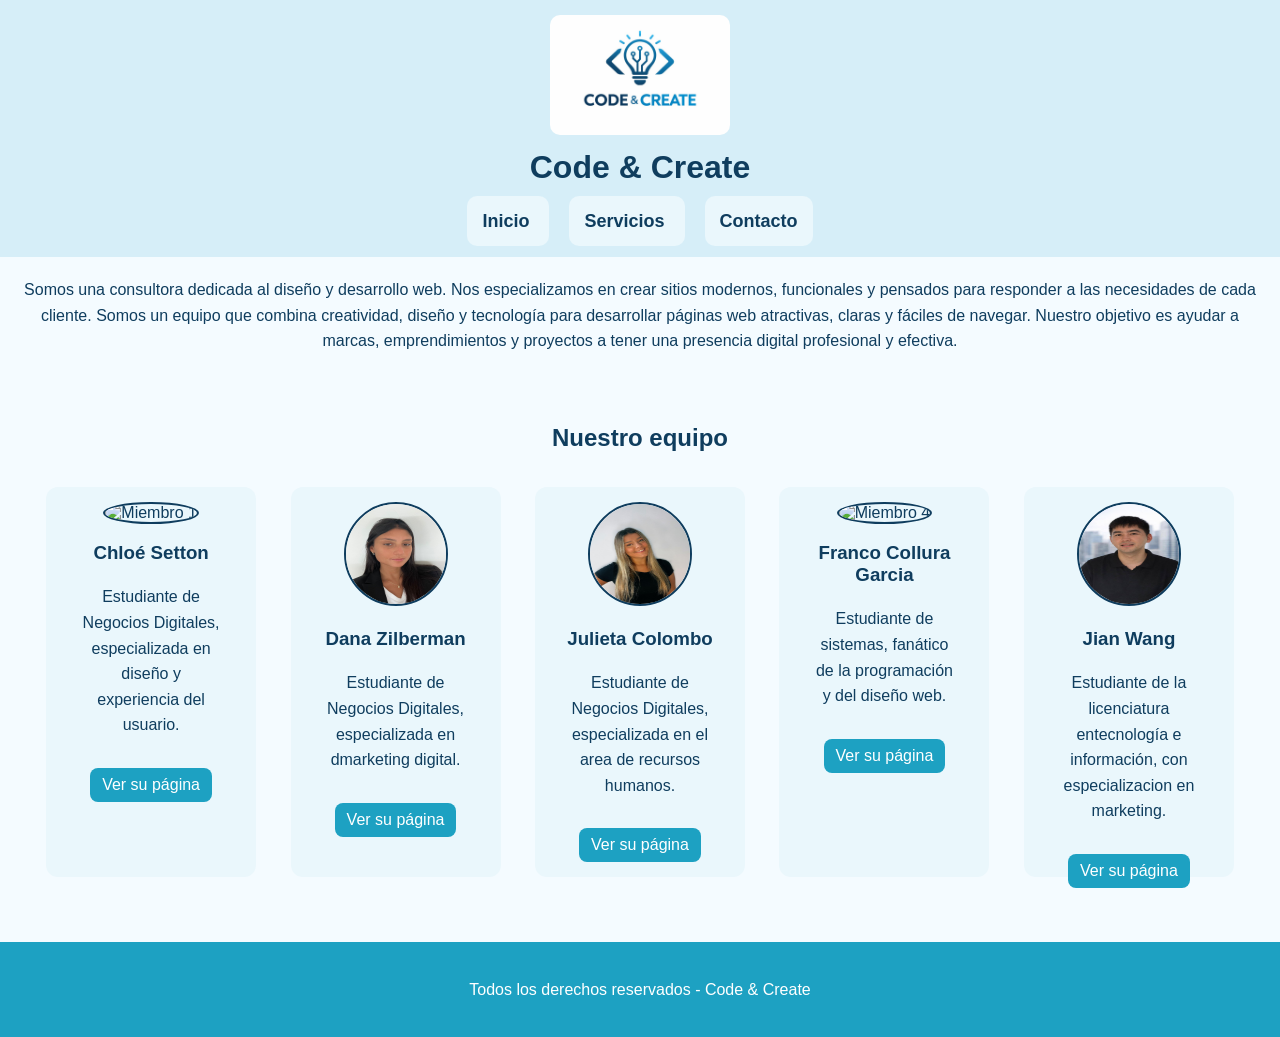
==== index.html @ 41024951 "Add files via upload" ====
<!DOCTYPE html>
<html lang="en">
<head>
    <meta charset="UTF-8">
    <meta name="viewport" content="width=device-width, initial-scale=1.0">
    <title> Code & Create </title>
    <link rel="stylesheet" href="estilos/css1.css">
</head>
<body>
    <header> 

        <img src="img/logo.png" alt="logo">

        <h1> Code & Create</h1>
        <nav> 
            <ul>
                <li> <a href="index.html"> Inicio </a> </li>
                <li> <a href="servicios.html"> Servicios </a> </li>
                <li> <a href="contacto.html"> Contacto </a> </li>
            </ul>
        </nav>

    </header>

    <main> 

        <p> Somos una consultora dedicada al diseño y desarrollo web. Nos especializamos en crear sitios modernos, funcionales y pensados para responder a las necesidades de cada cliente. Somos un equipo que combina creatividad, diseño y tecnología para desarrollar páginas web atractivas, claras y fáciles de navegar. Nuestro objetivo es ayudar a marcas, emprendimientos y proyectos a tener una presencia digital profesional y efectiva. </p>

        <!-- SECCIÓN EQUIPO -->
        <section class="equipo">
            <h2>Nuestro equipo</h2>

            <div class="miembro">
                <img src="img/fotochloe.png" alt="Miembro 1">
                <h3>Chloé Setton</h3>
                <p>Estudiante de Negocios Digitales, especializada en diseño y experiencia del usuario.</p>
                <a href="https://chloeuade-eng.github.io/proyectomodificado1/" target="_blank">Ver su página</a>
            </div>

            <div class="miembro">
                <img src="img/fotodana.png" alt="Miembro 2">
                <h3>Dana Zilberman</h3>
                <p>Estudiante de Negocios Digitales, especializada en dmarketing digital.</p>
                <a href="https://danitauade-cell.github.io/proyectojuevesmodificado/contacto.html" target="_blank">Ver su página</a>
            </div>

            <div class="miembro">
                <img src="img/fotojuli.png" alt="Miembro 3">
                <h3>Julieta Colombo</h3>
                <p>Estudiante de Negocios Digitales, especializada en el area de recursos humanos.</p>
                <a href="https://colombojulieta-uade.github.io/Proyecto-Jueves-/" target="_blank">Ver su página</a>
            </div>

            <div class="miembro">
                <img src="img/fotofrankie.png" alt="Miembro 4">
                <h3>Franco Collura Garcia</h3>
                <p>Estudiante de sistemas, fanático de la programación y del diseño web.</p>
                <a href="https://fcolluragarcia.github.io/Proyecto1/" target="_blank">Ver su página</a>
            </div>

            <div class="miembro">
                <img src="img/fotojian.png" alt="Miembro 5">
                <h3>Jian Wang</h3>
                <p>Estudiante de la licenciatura entecnología e información, con especializacion en marketing.</p>
                <a href="https://wangjian-114.github.io/pagina-personal-demo/" target="_blank">Ver su página</a>
            </div>

        </section>

    </main>

    <footer> 

        <p> Todos los derechos reservados - Code & Create </p>

    </footer>

</body>
</html>
---- estilos/css1.css ----
body{
    background-color: #F4FBFF;
    font-family: 'Segoe UI', Tahoma, Geneva, Verdana, sans-serif;
    color: #0F3D5E;
    margin: 0;
    padding: 0;
}

/* HEADER */
header{
    background-color: #D6EEF8;
    text-align: center;
    padding: 15px;
}

/* LOGO */
header img{
    width: 180px;
}

/* TITULO */
h1{
    font-size: 32px;
    margin: 10px 0 25px 0; /* espacio con el menú */
}

/* NAV */
nav ul{
    list-style: none;
    padding: 0;
    margin: 10px 0;
}

nav li{
    display: inline;
    margin: 0 10px;
}

nav a{
    text-decoration: none;
    color: #0F3D5E;
    font-weight: bold;
}

nav a:hover{
    color: #1DA1C2;
}

/* TEXTO */
p{
    font-size: 16px;
    line-height: 1.6;
    margin: 20px;
    text-align: center;
}

/* IMAGENES GENERALES */
img{
    max-width: 100%;
    height: auto;
    border-radius: 10px;
}

/* LISTAS (SERVICIOS) */
li{
    color: #1B5E7A;
    font-size: 18px;
    background-color: #EAF7FC;
    margin: 10px auto;
    padding: 15px;
    border-radius: 10px;
    width: 70%;
}

/* SECCION EQUIPO */
.equipo{
    text-align: center;
    padding: 30px;
}

/* TARJETAS */
.miembro{
    display: inline-block;
    width: 180px;
    height: 360px;
    margin: 15px;
    padding: 15px;
    background-color: #EAF7FC;
    border-radius: 12px;
    vertical-align: top;
    position: relative; 
}
/* IMAGENES EQUIPO */
.miembro img{
    width: 100px;
    height: 100px;
    border-radius: 50%;
    border: 2px solid #0F3D5E;
}

/* LINK */
.miembro a{
    display: inline-block;
    margin-top: 10px;
    text-decoration: none;
    color: white;
    background-color: #1DA1C2;
    padding: 8px 12px;
    border-radius: 8px;
}

.miembro a:hover{
    background-color: #1590ab;
}

/* FOOTER */
footer{
    background-color: #1DA1C2;
    text-align: center;
    color: white;
    padding: 15px;
    font-size: 14px;
    margin-top: 20px;
}
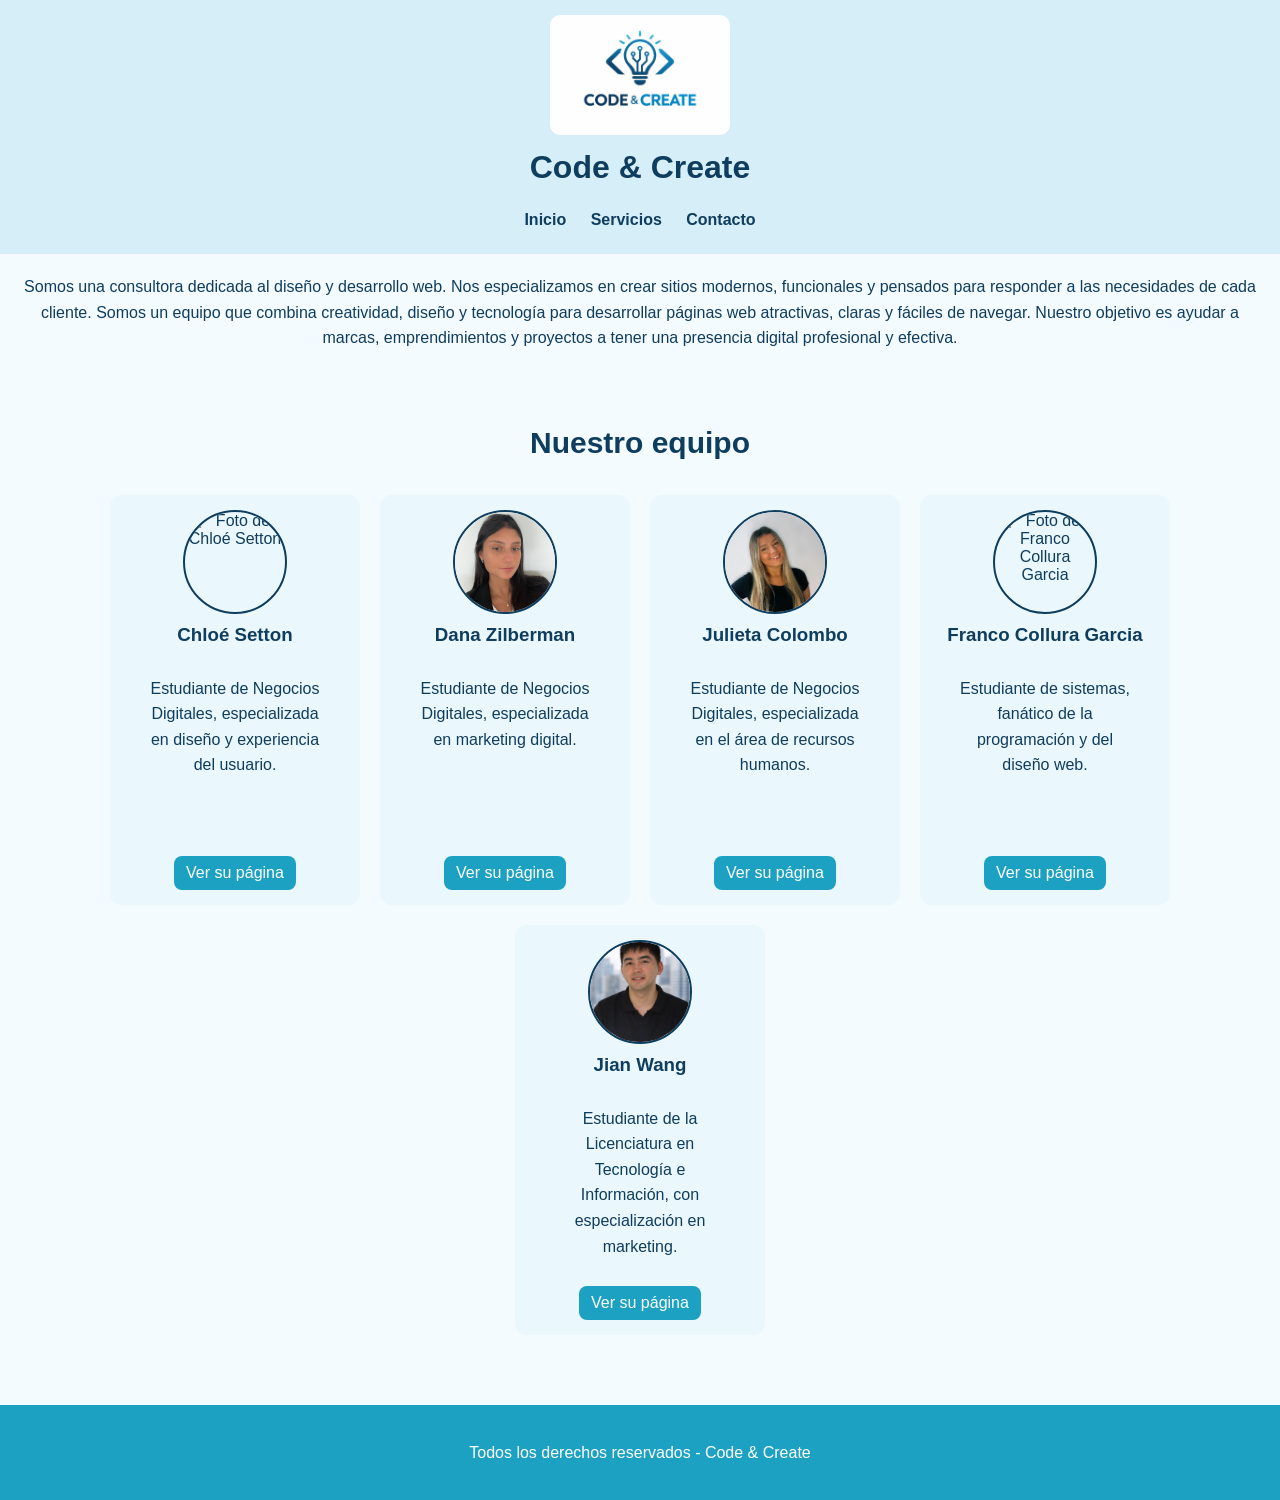
==== commit f2cfee62: "add responsive design" ====
--- a/index.html
+++ b/index.html
@@ -1,78 +1,81 @@
 <!DOCTYPE html>
-<html lang="en">
+<html lang="es">
 <head>
     <meta charset="UTF-8">
     <meta name="viewport" content="width=device-width, initial-scale=1.0">
-    <title> Code & Create </title>
+    <title>Code & Create</title>
     <link rel="stylesheet" href="estilos/css1.css">
 </head>
 <body>
+
     <header> 
+        <img src="img/logo.png" alt="Logo">
 
-        <img src="img/logo.png" alt="logo">
+        <h1>Code & Create</h1>
 
-        <h1> Code & Create</h1>
         <nav> 
+            <input type="checkbox" id="menu">
+            <label for="menu">☰</label>
+
             <ul>
-                <li> <a href="index.html"> Inicio </a> </li>
-                <li> <a href="servicios.html"> Servicios </a> </li>
-                <li> <a href="contacto.html"> Contacto </a> </li>
+                <li><a href="index.html">Inicio</a></li>
+                <li><a href="servicios.html">Servicios</a></li>
+                <li><a href="contacto.html">Contacto</a></li>
             </ul>
         </nav>
-
     </header>
 
     <main> 
+        <p>
+            Somos una consultora dedicada al diseño y desarrollo web. Nos especializamos en crear sitios modernos, funcionales y pensados para responder a las necesidades de cada cliente. Somos un equipo que combina creatividad, diseño y tecnología para desarrollar páginas web atractivas, claras y fáciles de navegar. Nuestro objetivo es ayudar a marcas, emprendimientos y proyectos a tener una presencia digital profesional y efectiva.
+        </p>
 
-        <p> Somos una consultora dedicada al diseño y desarrollo web. Nos especializamos en crear sitios modernos, funcionales y pensados para responder a las necesidades de cada cliente. Somos un equipo que combina creatividad, diseño y tecnología para desarrollar páginas web atractivas, claras y fáciles de navegar. Nuestro objetivo es ayudar a marcas, emprendimientos y proyectos a tener una presencia digital profesional y efectiva. </p>
-
-        <!-- SECCIÓN EQUIPO -->
         <section class="equipo">
             <h2>Nuestro equipo</h2>
 
-            <div class="miembro">
-                <img src="img/fotochloe.png" alt="Miembro 1">
-                <h3>Chloé Setton</h3>
-                <p>Estudiante de Negocios Digitales, especializada en diseño y experiencia del usuario.</p>
-                <a href="https://chloeuade-eng.github.io/proyectomodificado1/" target="_blank">Ver su página</a>
+            <div class="contenedor-miembros">
+
+                <div class="miembro">
+                    <img src="img/fotochloe.png" alt="Foto de Chloé Setton">
+                    <h3>Chloé Setton</h3>
+                    <p>Estudiante de Negocios Digitales, especializada en diseño y experiencia del usuario.</p>
+                    <a href="https://chloeuade-eng.github.io/proyectomodificado1/" target="_blank">Ver su página</a>
+                </div>
+
+                <div class="miembro">
+                    <img src="img/fotodana.png" alt="Foto de Dana Zilberman">
+                    <h3>Dana Zilberman</h3>
+                    <p>Estudiante de Negocios Digitales, especializada en marketing digital.</p>
+                    <a href="https://danitauade-cell.github.io/proyectojuevesmodificado/contacto.html" target="_blank">Ver su página</a>
+                </div>
+
+                <div class="miembro">
+                    <img src="img/fotojuli.png" alt="Foto de Julieta Colombo">
+                    <h3>Julieta Colombo</h3>
+                    <p>Estudiante de Negocios Digitales, especializada en el área de recursos humanos.</p>
+                    <a href="https://colombojulieta-uade.github.io/Proyecto-Jueves-/" target="_blank">Ver su página</a>
+                </div>
+
+                <div class="miembro">
+                    <img src="img/fotofrankie.png" alt="Foto de Franco Collura Garcia">
+                    <h3>Franco Collura Garcia</h3>
+                    <p>Estudiante de sistemas, fanático de la programación y del diseño web.</p>
+                    <a href="https://fcolluragarcia.github.io/Proyecto1/" target="_blank">Ver su página</a>
+                </div>
+
+                <div class="miembro">
+                    <img src="img/fotojian.png" alt="Foto de Jian Wang">
+                    <h3>Jian Wang</h3>
+                    <p>Estudiante de la Licenciatura en Tecnología e Información, con especialización en marketing.</p>
+                    <a href="https://wangjian-114.github.io/pagina-personal-demo/" target="_blank">Ver su página</a>
+                </div>
+
             </div>
-
-            <div class="miembro">
-                <img src="img/fotodana.png" alt="Miembro 2">
-                <h3>Dana Zilberman</h3>
-                <p>Estudiante de Negocios Digitales, especializada en dmarketing digital.</p>
-                <a href="https://danitauade-cell.github.io/proyectojuevesmodificado/contacto.html" target="_blank">Ver su página</a>
-            </div>
-
-            <div class="miembro">
-                <img src="img/fotojuli.png" alt="Miembro 3">
-                <h3>Julieta Colombo</h3>
-                <p>Estudiante de Negocios Digitales, especializada en el area de recursos humanos.</p>
-                <a href="https://colombojulieta-uade.github.io/Proyecto-Jueves-/" target="_blank">Ver su página</a>
-            </div>
-
-            <div class="miembro">
-                <img src="img/fotofrankie.png" alt="Miembro 4">
-                <h3>Franco Collura Garcia</h3>
-                <p>Estudiante de sistemas, fanático de la programación y del diseño web.</p>
-                <a href="https://fcolluragarcia.github.io/Proyecto1/" target="_blank">Ver su página</a>
-            </div>
-
-            <div class="miembro">
-                <img src="img/fotojian.png" alt="Miembro 5">
-                <h3>Jian Wang</h3>
-                <p>Estudiante de la licenciatura entecnología e información, con especializacion en marketing.</p>
-                <a href="https://wangjian-114.github.io/pagina-personal-demo/" target="_blank">Ver su página</a>
-            </div>
-
         </section>
-
     </main>
 
     <footer> 
-
-        <p> Todos los derechos reservados - Code & Create </p>
-
+        <p>Todos los derechos reservados - Code & Create</p>
     </footer>
 
 </body>
--- a/estilos/css1.css
+++ b/estilos/css1.css
@@ -13,18 +13,24 @@
     padding: 15px;
 }
 
-/* LOGO */
 header img{
     width: 180px;
 }
 
-/* TITULO */
 h1{
     font-size: 32px;
-    margin: 10px 0 25px 0; /* espacio con el menú */
+    margin: 10px 0 25px 0;
 }
 
 /* NAV */
+nav input{
+    display: none;
+}
+
+nav label{
+    display: none;
+}
+
 nav ul{
     list-style: none;
     padding: 0;
@@ -46,7 +52,7 @@
     color: #1DA1C2;
 }
 
-/* TEXTO */
+/* TEXTO GENERAL */
 p{
     font-size: 16px;
     line-height: 1.6;
@@ -54,54 +60,61 @@
     text-align: center;
 }
 
-/* IMAGENES GENERALES */
+/* IMAGENES */
 img{
     max-width: 100%;
     height: auto;
     border-radius: 10px;
 }
 
-/* LISTAS (SERVICIOS) */
-li{
-    color: #1B5E7A;
-    font-size: 18px;
-    background-color: #EAF7FC;
-    margin: 10px auto;
-    padding: 15px;
-    border-radius: 10px;
-    width: 70%;
-}
-
-/* SECCION EQUIPO */
+/* INDEX - EQUIPO */
 .equipo{
     text-align: center;
     padding: 30px;
 }
 
-/* TARJETAS */
+.equipo h2{
+    font-size: 30px;
+    margin-bottom: 35px;
+}
+
+.contenedor-miembros{
+    display: flex;
+    flex-wrap: wrap;
+    justify-content: center;
+    gap: 20px;
+}
+
 .miembro{
-    display: inline-block;
-    width: 180px;
-    height: 360px;
-    margin: 15px;
+    width: 220px;
+    min-height: 380px;
     padding: 15px;
     background-color: #EAF7FC;
     border-radius: 12px;
-    vertical-align: top;
-    position: relative; 
-}
-/* IMAGENES EQUIPO */
+
+    display: flex;
+    flex-direction: column;
+    align-items: center;
+}
+
 .miembro img{
     width: 100px;
     height: 100px;
     border-radius: 50%;
     border: 2px solid #0F3D5E;
-}
-
-/* LINK */
+    object-fit: cover;
+}
+
+.miembro h3{
+    margin: 10px 0;
+}
+
+.miembro p{
+    flex-grow: 1;
+}
+
 .miembro a{
-    display: inline-block;
-    margin-top: 10px;
+    margin-top: auto;
     text-decoration: none;
     color: white;
     background-color: #1DA1C2;
@@ -113,6 +126,62 @@
     background-color: #1590ab;
 }
 
+/* SERVICIOS */
+.servicios{
+    max-width: 900px;
+    margin: 40px auto;
+    padding: 30px;
+    background-color: #EAF7FC;
+    border-radius: 12px;
+    text-align: center;
+}
+
+.servicios h2{
+    font-size: 30px;
+    margin-bottom: 20px;
+}
+
+.servicios ul{
+    list-style: disc;
+    padding-left: 35px;
+    text-align: left;
+}
+
+.servicios li{
+    background-color: #D6EEF8;
+    margin: 10px 0;
+    padding: 12px 12px 12px 20px;
+    border-radius: 8px;
+}
+
+.servicios li::marker{
+    color: #1DA1C2;
+}
+
+/* CONTACTO */
+.contacto{
+    max-width: 800px;
+    margin: 40px auto;
+    padding: 30px;
+    background-color: #EAF7FC;
+    border-radius: 12px;
+    text-align: center;
+}
+
+.contacto h2{
+    font-size: 30px;
+    margin-bottom: 20px;
+}
+
+.contacto p{
+    margin: 15px 0;
+}
+
+.contacto a{
+    color: #0F3D5E;
+    font-weight: bold;
+}
+
 /* FOOTER */
 footer{
     background-color: #1DA1C2;
@@ -120,5 +189,84 @@
     color: white;
     padding: 15px;
     font-size: 14px;
-    margin-top: 20px;
+    margin-top: 40px;
+}
+
+/* TABLET */
+@media all and (max-width: 900px){
+    .miembro{
+        width: 45%;
+    }
+}
+
+/* MOBILE */
+@media all and (max-width: 700px){
+
+    header img{
+        width: 120px;
+    }
+
+    h1{
+        font-size: 26px;
+    }
+
+    nav label{
+        display: block;
+        border: 1px solid #0F3D5E;
+        border-radius: 5px;
+        width: 35px;
+        height: 35px;
+        line-height: 32px;
+        text-align: center;
+        font-size: 24px;
+        background-color: #D6EEF8;
+        margin: 10px auto;
+        cursor: pointer;
+    }
+
+    nav ul{
+        display: none;
+        background-color: #EAF7FC;
+        padding: 10px;
+        margin: 10px auto;
+        width: 220px;
+        border-radius: 10px;
+    }
+
+    nav input:checked ~ ul{
+        display: block;
+    }
+
+    nav li{
+        display: block;
+        margin: 5px 0;
+    }
+
+    nav a{
+        display: block;
+        padding: 10px;
+        background-color: #D6EEF8;
+        border-radius: 8px;
+    }
+
+    nav a:hover{
+        background-color: #1DA1C2;
+        color: white;
+    }
+
+    .contenedor-miembros{
+        flex-direction: column;
+        align-items: center;
+    }
+
+    .miembro{
+        width: 90%;
+        min-height: auto;
+    }
+
+    .servicios,
+    .contacto{
+        width: 85%;
+        padding: 20px;
+    }
 }
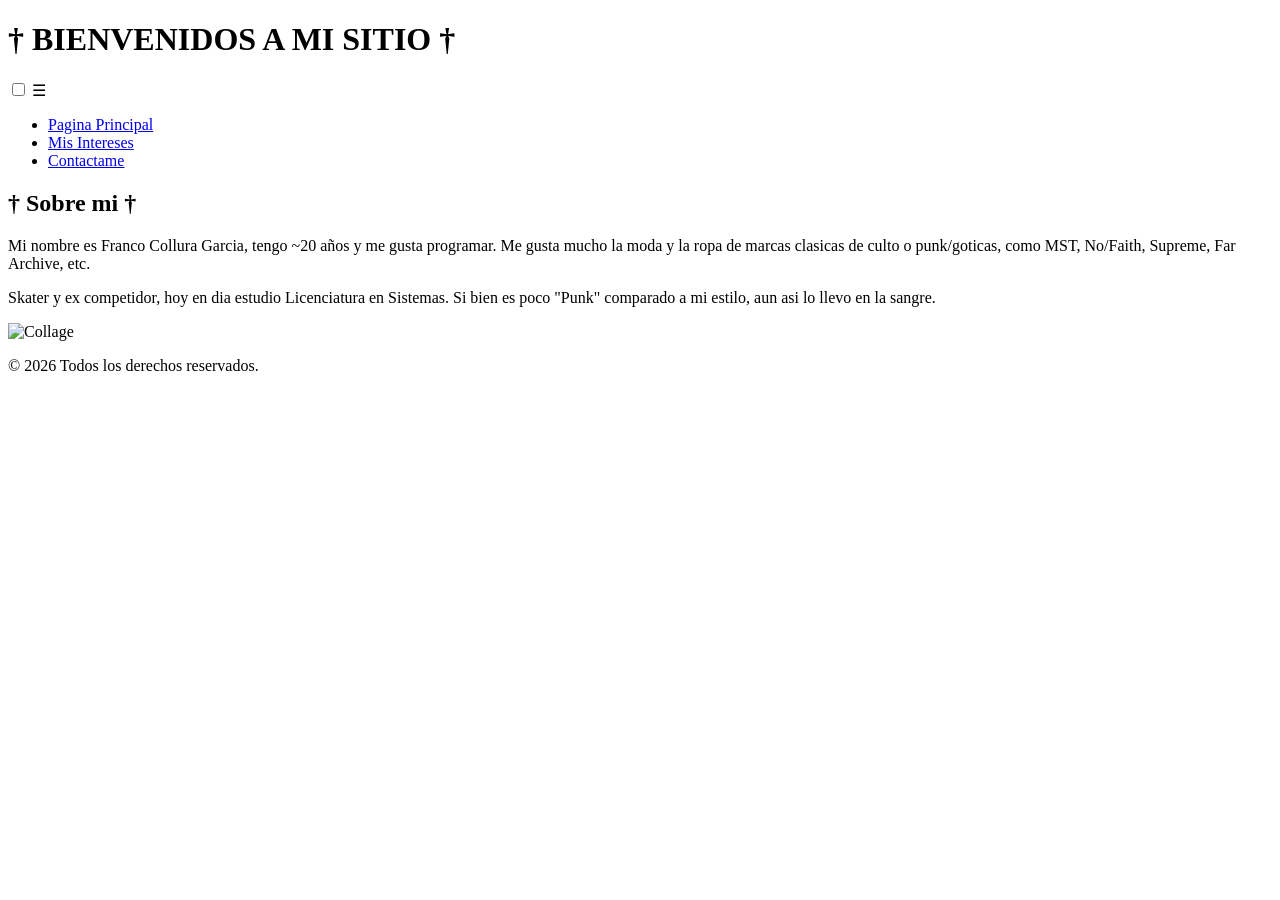
==== commit 0f8ec43d: "Add files via upload" ====
--- a/index.html
+++ b/index.html
@@ -1,82 +1,40 @@
-<!DOCTYPE html>
-<html lang="es">
-<head>
-    <meta charset="UTF-8">
-    <meta name="viewport" content="width=device-width, initial-scale=1.0">
-    <title>Code & Create</title>
-    <link rel="stylesheet" href="estilos/css1.css">
-</head>
-<body>
-
-    <header> 
-        <img src="img/logo.png" alt="Logo">
-
-        <h1>Code & Create</h1>
-
-        <nav> 
-            <input type="checkbox" id="menu">
-            <label for="menu">☰</label>
-
-            <ul>
-                <li><a href="index.html">Inicio</a></li>
-                <li><a href="servicios.html">Servicios</a></li>
-                <li><a href="contacto.html">Contacto</a></li>
-            </ul>
-        </nav>
-    </header>
-
-    <main> 
-        <p>
-            Somos una consultora dedicada al diseño y desarrollo web. Nos especializamos en crear sitios modernos, funcionales y pensados para responder a las necesidades de cada cliente. Somos un equipo que combina creatividad, diseño y tecnología para desarrollar páginas web atractivas, claras y fáciles de navegar. Nuestro objetivo es ayudar a marcas, emprendimientos y proyectos a tener una presencia digital profesional y efectiva.
-        </p>
-
-        <section class="equipo">
-            <h2>Nuestro equipo</h2>
-
-            <div class="contenedor-miembros">
-
-                <div class="miembro">
-                    <img src="img/fotochloe.png" alt="Foto de Chloé Setton">
-                    <h3>Chloé Setton</h3>
-                    <p>Estudiante de Negocios Digitales, especializada en diseño y experiencia del usuario.</p>
-                    <a href="https://chloeuade-eng.github.io/proyectomodificado1/" target="_blank">Ver su página</a>
-                </div>
-
-                <div class="miembro">
-                    <img src="img/fotodana.png" alt="Foto de Dana Zilberman">
-                    <h3>Dana Zilberman</h3>
-                    <p>Estudiante de Negocios Digitales, especializada en marketing digital.</p>
-                    <a href="https://danitauade-cell.github.io/proyectojuevesmodificado/contacto.html" target="_blank">Ver su página</a>
-                </div>
-
-                <div class="miembro">
-                    <img src="img/fotojuli.png" alt="Foto de Julieta Colombo">
-                    <h3>Julieta Colombo</h3>
-                    <p>Estudiante de Negocios Digitales, especializada en el área de recursos humanos.</p>
-                    <a href="https://colombojulieta-uade.github.io/Proyecto-Jueves-/" target="_blank">Ver su página</a>
-                </div>
-
-                <div class="miembro">
-                    <img src="img/fotofrankie.png" alt="Foto de Franco Collura Garcia">
-                    <h3>Franco Collura Garcia</h3>
-                    <p>Estudiante de sistemas, fanático de la programación y del diseño web.</p>
-                    <a href="https://fcolluragarcia.github.io/Proyecto1/" target="_blank">Ver su página</a>
-                </div>
-
-                <div class="miembro">
-                    <img src="img/fotojian.png" alt="Foto de Jian Wang">
-                    <h3>Jian Wang</h3>
-                    <p>Estudiante de la Licenciatura en Tecnología e Información, con especialización en marketing.</p>
-                    <a href="https://wangjian-114.github.io/pagina-personal-demo/" target="_blank">Ver su página</a>
-                </div>
-
-            </div>
-        </section>
-    </main>
-
-    <footer> 
-        <p>Todos los derechos reservados - Code & Create</p>
-    </footer>
-
-</body>
+<!DOCTYPE html>
+<html lang="en">
+<head>
+    <meta charset="UTF-8">
+    <meta name="viewport" content="width=device-width, initial-scale=1.0">
+    <title>† Mi Primer Sitio †</title>
+    <link rel="stylesheet" href="estilos/css.css">
+</head>
+<body>
+    <header>
+    <h1>† BIENVENIDOS A MI SITIO †</h1>
+
+    
+    <input type="checkbox" id="menu-toggle">
+
+    
+    <label for="menu-toggle" class="menu-icon">☰</label>
+
+    <nav>
+        <ul>
+            <li><a href="index.html">Pagina Principal</a></li>
+            <li><a href="intereses.html">Mis Intereses</a></li>
+            <li><a href="contacto.html">Contactame</a></li>
+        </ul>
+    </nav>
+</header>
+    <main>
+        <h2>† Sobre mi †</h2>
+        <p></p>
+        
+        <p>Mi nombre es Franco Collura Garcia, tengo ~20 años y me gusta programar. Me gusta mucho la moda y la ropa de marcas clasicas de culto o punk/goticas, como MST, No/Faith, Supreme, Far Archive, etc.</p> 
+            <p>Skater y ex competidor, hoy en dia estudio Licenciatura en Sistemas. Si bien es poco "Punk" comparado a mi estilo, aun asi lo llevo en la sangre. </p>
+
+        <img src="img/img.jpg" alt="Collage">
+    </main>
+    <footer>
+        <p>&copy; 2026 Todos los derechos reservados.</p>
+    </footer>
+</body>
 </html>
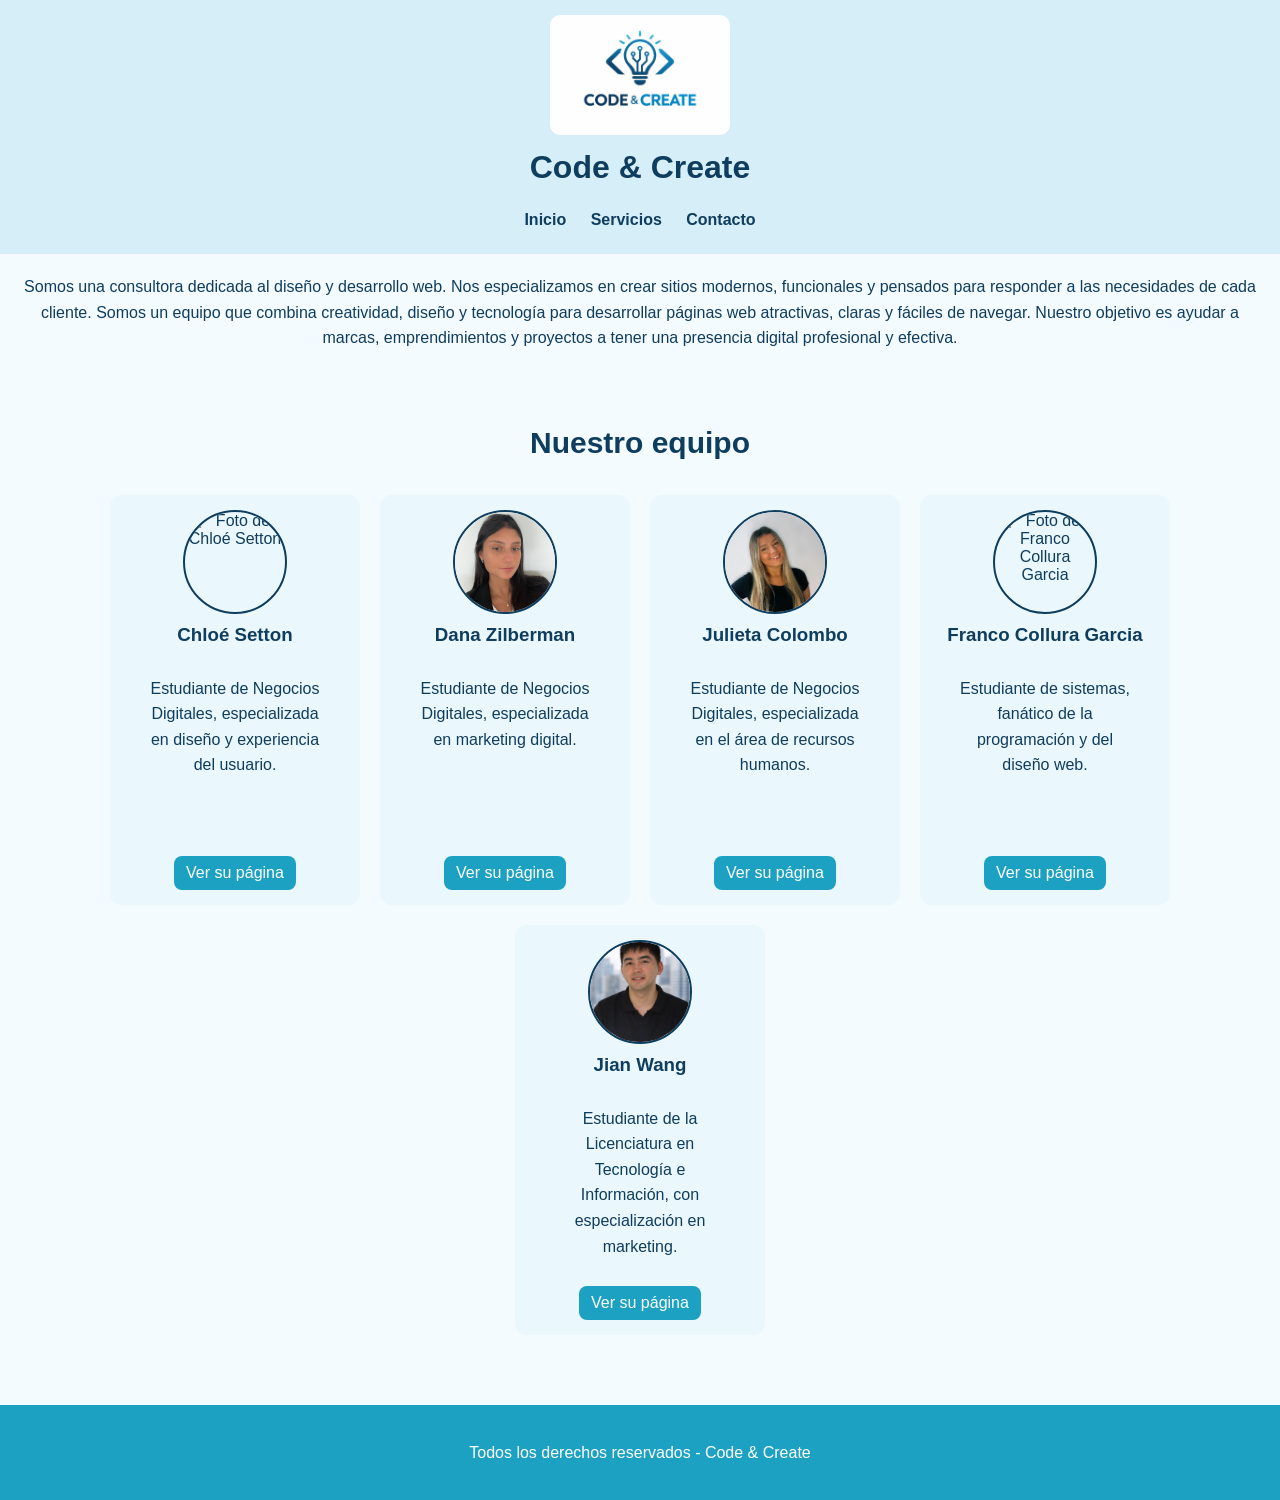
==== commit 30e0296c: "Add files via upload" ====
--- a/index.html
+++ b/index.html
@@ -1,40 +1,82 @@
-<!DOCTYPE html>
-<html lang="en">
-<head>
-    <meta charset="UTF-8">
-    <meta name="viewport" content="width=device-width, initial-scale=1.0">
-    <title>† Mi Primer Sitio †</title>
-    <link rel="stylesheet" href="estilos/css.css">
-</head>
-<body>
-    <header>
-    <h1>† BIENVENIDOS A MI SITIO †</h1>
-
-    
-    <input type="checkbox" id="menu-toggle">
-
-    
-    <label for="menu-toggle" class="menu-icon">☰</label>
-
-    <nav>
-        <ul>
-            <li><a href="index.html">Pagina Principal</a></li>
-            <li><a href="intereses.html">Mis Intereses</a></li>
-            <li><a href="contacto.html">Contactame</a></li>
-        </ul>
-    </nav>
-</header>
-    <main>
-        <h2>† Sobre mi †</h2>
-        <p></p>
-        
-        <p>Mi nombre es Franco Collura Garcia, tengo ~20 años y me gusta programar. Me gusta mucho la moda y la ropa de marcas clasicas de culto o punk/goticas, como MST, No/Faith, Supreme, Far Archive, etc.</p> 
-            <p>Skater y ex competidor, hoy en dia estudio Licenciatura en Sistemas. Si bien es poco "Punk" comparado a mi estilo, aun asi lo llevo en la sangre. </p>
-
-        <img src="img/img.jpg" alt="Collage">
-    </main>
-    <footer>
-        <p>&copy; 2026 Todos los derechos reservados.</p>
-    </footer>
-</body>
+<!DOCTYPE html>
+<html lang="es">
+<head>
+    <meta charset="UTF-8">
+    <meta name="viewport" content="width=device-width, initial-scale=1.0">
+    <title>Code & Create</title>
+    <link rel="stylesheet" href="estilos/css1.css">
+</head>
+<body>
+
+    <header> 
+        <img src="img/logo.png" alt="Logo">
+
+        <h1>Code & Create</h1>
+
+        <nav> 
+            <input type="checkbox" id="menu">
+            <label for="menu">☰</label>
+
+            <ul>
+                <li><a href="index.html">Inicio</a></li>
+                <li><a href="servicios.html">Servicios</a></li>
+                <li><a href="contacto.html">Contacto</a></li>
+            </ul>
+        </nav>
+    </header>
+
+    <main> 
+        <p>
+            Somos una consultora dedicada al diseño y desarrollo web. Nos especializamos en crear sitios modernos, funcionales y pensados para responder a las necesidades de cada cliente. Somos un equipo que combina creatividad, diseño y tecnología para desarrollar páginas web atractivas, claras y fáciles de navegar. Nuestro objetivo es ayudar a marcas, emprendimientos y proyectos a tener una presencia digital profesional y efectiva.
+        </p>
+
+        <section class="equipo">
+            <h2>Nuestro equipo</h2>
+
+            <div class="contenedor-miembros">
+
+                <div class="miembro">
+                    <img src="img/fotochloe.png" alt="Foto de Chloé Setton">
+                    <h3>Chloé Setton</h3>
+                    <p>Estudiante de Negocios Digitales, especializada en diseño y experiencia del usuario.</p>
+                    <a href="https://chloeuade-eng.github.io/actividadresponsive/index.html" target="_blank">Ver su página</a>
+                </div>
+
+                <div class="miembro">
+                    <img src="img/fotodana.png" alt="Foto de Dana Zilberman">
+                    <h3>Dana Zilberman</h3>
+                    <p>Estudiante de Negocios Digitales, especializada en marketing digital.</p>
+                    <a href="https://danitauade-cell.github.io/proyecto1responsiveeee/" target="_blank">Ver su página</a>
+                </div>
+
+                <div class="miembro">
+                    <img src="img/fotojuli.png" alt="Foto de Julieta Colombo">
+                    <h3>Julieta Colombo</h3>
+                    <p>Estudiante de Negocios Digitales, especializada en el área de recursos humanos.</p>
+                    <a href="https://colombojulieta-uade.github.io/WebResponsive/" target="_blank">Ver su página</a>
+                </div>
+
+                <div class="miembro">
+                    <img src="img/fotofrankie.png" alt="Foto de Franco Collura Garcia">
+                    <h3>Franco Collura Garcia</h3>
+                    <p>Estudiante de sistemas, fanático de la programación y del diseño web.</p>
+                    <a href="https://fcolluragarcia.github.io/Proyecto1/" target="_blank">Ver su página</a>
+                </div>
+
+                <div class="miembro">
+                    <img src="img/fotojian.png" alt="Foto de Jian Wang">
+                    <h3>Jian Wang</h3>
+                    <p>Estudiante de la Licenciatura en Tecnología e Información, con especialización en marketing.</p>
+                    <a href="https://wangjian-114.github.io/pagina-personal-demo/" target="_blank">Ver su página</a>
+                </div>
+
+            </div>
+        </section>
+    </main>
+
+    <footer> 
+        <p>Todos los derechos reservados - Code & Create</p>
+    </footer>
+
+</body>
 </html>
--- a/estilos/css1.css
+++ b/estilos/css1.css
@@ -0,0 +1,272 @@
+body{
+    background-color: #F4FBFF;
+    font-family: 'Segoe UI', Tahoma, Geneva, Verdana, sans-serif;
+    color: #0F3D5E;
+    margin: 0;
+    padding: 0;
+}
+
+/* HEADER */
+header{
+    background-color: #D6EEF8;
+    text-align: center;
+    padding: 15px;
+}
+
+header img{
+    width: 180px;
+}
+
+h1{
+    font-size: 32px;
+    margin: 10px 0 25px 0;
+}
+
+/* NAV */
+nav input{
+    display: none;
+}
+
+nav label{
+    display: none;
+}
+
+nav ul{
+    list-style: none;
+    padding: 0;
+    margin: 10px 0;
+}
+
+nav li{
+    display: inline;
+    margin: 0 10px;
+}
+
+nav a{
+    text-decoration: none;
+    color: #0F3D5E;
+    font-weight: bold;
+}
+
+nav a:hover{
+    color: #1DA1C2;
+}
+
+/* TEXTO GENERAL */
+p{
+    font-size: 16px;
+    line-height: 1.6;
+    margin: 20px;
+    text-align: center;
+}
+
+/* IMAGENES */
+img{
+    max-width: 100%;
+    height: auto;
+    border-radius: 10px;
+}
+
+/* INDEX - EQUIPO */
+.equipo{
+    text-align: center;
+    padding: 30px;
+}
+
+.equipo h2{
+    font-size: 30px;
+    margin-bottom: 35px;
+}
+
+.contenedor-miembros{
+    display: flex;
+    flex-wrap: wrap;
+    justify-content: center;
+    gap: 20px;
+}
+
+.miembro{
+    width: 220px;
+    min-height: 380px;
+    padding: 15px;
+    background-color: #EAF7FC;
+    border-radius: 12px;
+
+    display: flex;
+    flex-direction: column;
+    align-items: center;
+}
+
+.miembro img{
+    width: 100px;
+    height: 100px;
+    border-radius: 50%;
+    border: 2px solid #0F3D5E;
+    object-fit: cover;
+}
+
+.miembro h3{
+    margin: 10px 0;
+}
+
+.miembro p{
+    flex-grow: 1;
+}
+
+.miembro a{
+    margin-top: auto;
+    text-decoration: none;
+    color: white;
+    background-color: #1DA1C2;
+    padding: 8px 12px;
+    border-radius: 8px;
+}
+
+.miembro a:hover{
+    background-color: #1590ab;
+}
+
+/* SERVICIOS */
+.servicios{
+    max-width: 900px;
+    margin: 40px auto;
+    padding: 30px;
+    background-color: #EAF7FC;
+    border-radius: 12px;
+    text-align: center;
+}
+
+.servicios h2{
+    font-size: 30px;
+    margin-bottom: 20px;
+}
+
+.servicios ul{
+    list-style: disc;
+    padding-left: 35px;
+    text-align: left;
+}
+
+.servicios li{
+    background-color: #D6EEF8;
+    margin: 10px 0;
+    padding: 12px 12px 12px 20px;
+    border-radius: 8px;
+}
+
+.servicios li::marker{
+    color: #1DA1C2;
+}
+
+/* CONTACTO */
+.contacto{
+    max-width: 800px;
+    margin: 40px auto;
+    padding: 30px;
+    background-color: #EAF7FC;
+    border-radius: 12px;
+    text-align: center;
+}
+
+.contacto h2{
+    font-size: 30px;
+    margin-bottom: 20px;
+}
+
+.contacto p{
+    margin: 15px 0;
+}
+
+.contacto a{
+    color: #0F3D5E;
+    font-weight: bold;
+}
+
+/* FOOTER */
+footer{
+    background-color: #1DA1C2;
+    text-align: center;
+    color: white;
+    padding: 15px;
+    font-size: 14px;
+    margin-top: 40px;
+}
+
+/* TABLET */
+@media all and (max-width: 900px){
+    .miembro{
+        width: 45%;
+    }
+}
+
+/* MOBILE */
+@media all and (max-width: 700px){
+
+    header img{
+        width: 120px;
+    }
+
+    h1{
+        font-size: 26px;
+    }
+
+    nav label{
+        display: block;
+        border: 1px solid #0F3D5E;
+        border-radius: 5px;
+        width: 35px;
+        height: 35px;
+        line-height: 32px;
+        text-align: center;
+        font-size: 24px;
+        background-color: #D6EEF8;
+        margin: 10px auto;
+        cursor: pointer;
+    }
+
+    nav ul{
+        display: none;
+        background-color: #EAF7FC;
+        padding: 10px;
+        margin: 10px auto;
+        width: 220px;
+        border-radius: 10px;
+    }
+
+    nav input:checked ~ ul{
+        display: block;
+    }
+
+    nav li{
+        display: block;
+        margin: 5px 0;
+    }
+
+    nav a{
+        display: block;
+        padding: 10px;
+        background-color: #D6EEF8;
+        border-radius: 8px;
+    }
+
+    nav a:hover{
+        background-color: #1DA1C2;
+        color: white;
+    }
+
+    .contenedor-miembros{
+        flex-direction: column;
+        align-items: center;
+    }
+
+    .miembro{
+        width: 90%;
+        min-height: auto;
+    }
+
+    .servicios,
+    .contacto{
+        width: 85%;
+        padding: 20px;
+    }
+}
